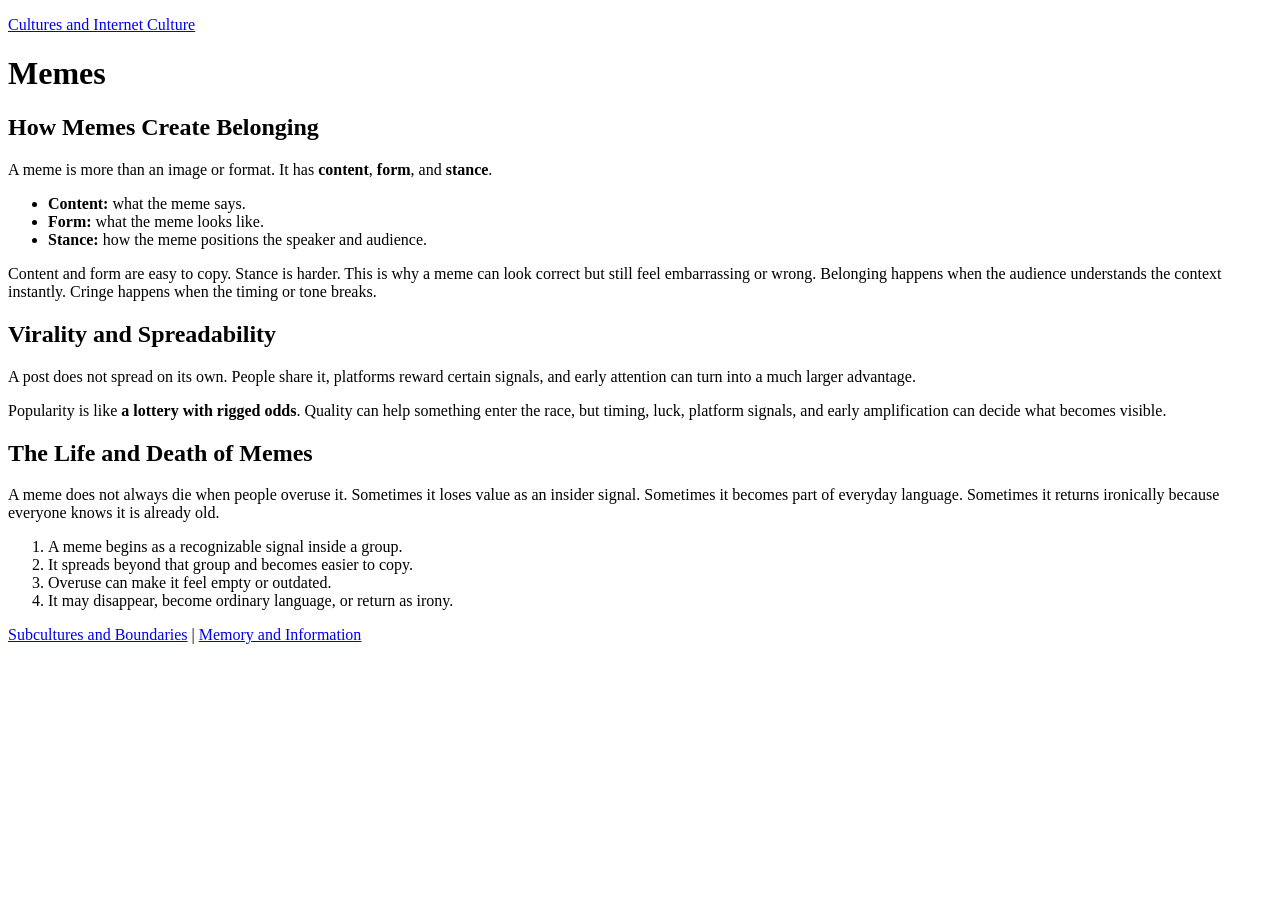
==== memes.html @ 199966b6 "add files to my repo" ====
<!doctype html>
<head>
  <title>Memes</title>
</head>
<body>
  <header>
    <p><a href="inside-joke-atlas.html">Cultures and Internet Culture</a></p>
    <h1>Memes</h1>
  </header>

  <main>
    <section>
      <h2>How Memes Create Belonging</h2>

      <p>
        A meme is more than an image or format. It has <strong>content</strong>,
        <strong>form</strong>, and <strong>stance</strong>.
      </p>

      <ul>
        <li><strong>Content:</strong> what the meme says.</li>
        <li><strong>Form:</strong> what the meme looks like.</li>
        <li><strong>Stance:</strong> how the meme positions the speaker and audience.</li>
      </ul>

      <p>
        Content and form are easy to copy. Stance is harder. This is why a meme can look correct
        but still feel embarrassing or wrong. <span>Belonging</span> happens when the audience
        understands the context instantly. <span>Cringe</span> happens when the timing or tone
        breaks.
      </p>
    </section>

    <section>
      <h2>Virality and Spreadability</h2>

      <p>
        A post does not spread on its own. People share it, platforms reward certain signals, and
        early attention can turn into a much larger advantage.
      </p>

      <p>
        Popularity is like <strong>a lottery with rigged odds</strong>. Quality can help
        something enter the race, but timing, luck, platform signals, and early amplification can
        decide what becomes visible.
      </p>
    </section>

    <section>
      <h2>The Life and Death of Memes</h2>

      <p>
        A meme does not always die when people overuse it. Sometimes it loses value as an insider
        signal. Sometimes it becomes part of everyday language. Sometimes it returns ironically
        because everyone knows it is already old.
      </p>

      <ol>
        <li>A meme begins as a recognizable signal inside a group.</li>
        <li>It spreads beyond that group and becomes easier to copy.</li>
        <li>Overuse can make it feel empty or outdated.</li>
        <li>It may disappear, become ordinary language, or return as irony.</li>
      </ol>
    </section>
  </main>

  <footer>
    <p>
      <a href="subcultures.html">Subcultures and Boundaries</a>
      <span> | </span>
      <a href="memory.html">Memory and Information</a>
    </p>
  </footer>
</body>
</html>
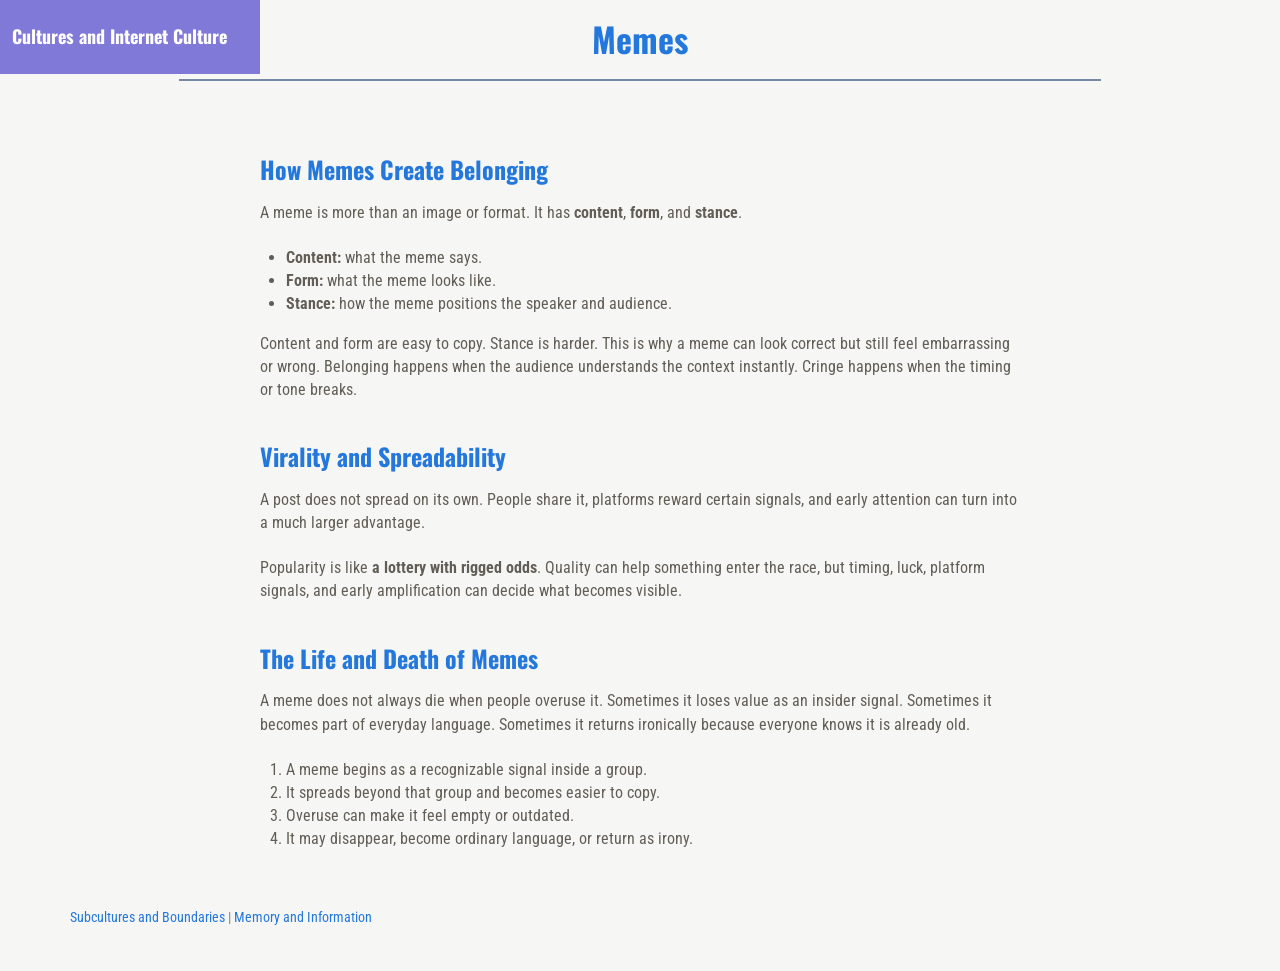
==== commit a1b72bc8: "version 2 added css design" ====
--- a/memes.html
+++ b/memes.html
@@ -1,10 +1,14 @@
 <!doctype html>
 <head>
   <title>Memes</title>
+  <link rel="preconnect" href="https://fonts.googleapis.com">
+  <link rel="preconnect" href="https://fonts.gstatic.com" crossorigin>
+  <link href="https://fonts.googleapis.com/css2?family=Oswald:wght@500;600;700&amp;family=Roboto+Condensed:wght@400;500;600;700&amp;display=swap" rel="stylesheet">
+  <link rel="stylesheet" href="style.css">
 </head>
-<body>
+<body class="article-page memes-page">
   <header>
-    <p><a href="inside-joke-atlas.html">Cultures and Internet Culture</a></p>
+    <p><a href="index.html">Cultures and Internet Culture</a></p>
     <h1>Memes</h1>
   </header>
 
--- a/style.css
+++ b/style.css
@@ -0,0 +1,277 @@
+html {
+  min-height: 100%;
+  background: #f6f6f5;
+}
+
+body {
+  position: relative;
+  isolation: isolate;
+  margin: 0;
+  background: transparent;
+  color: #625e56;
+  font-family: "Roboto Condensed", Arial, Helvetica, sans-serif;
+  font-size: 16px;
+  line-height: 1.45;
+}
+
+body::before {
+  position: fixed;
+  z-index: -1;
+  inset: 0;
+  background: url("img/background.jpg") center / cover no-repeat;
+  content: "";
+  opacity: 0.3;
+  pointer-events: none;
+}
+
+h1,
+h2 {
+  font-family: Oswald, "Arial Narrow", Arial, sans-serif;
+  font-weight: 700;
+}
+
+h1,
+h2,
+p,
+blockquote {
+  margin-top: 0;
+}
+
+a {
+  color: inherit;
+}
+
+.home-page header {
+  max-width: 1180px;
+  margin: 0;
+  padding: 28px 30px;
+  background: #8079d8;
+  color: white;
+}
+
+.home-page h1 {
+  margin-bottom: 10px;
+  font-size: 34px;
+  font-weight: 700;
+}
+
+.home-page header p {
+  max-width: 700px;
+  margin-bottom: 0;
+}
+
+.home-page hr {
+  display: none;
+}
+
+.home-page main {
+  max-width: 1140px;
+  margin: 18px auto 56px;
+}
+
+.home-page main section:first-child {
+  max-width: 1060px;
+  margin-left: 20px;
+  padding: 14px 16px;
+  background: #d8e6fd;
+}
+
+.home-page h2,
+.article-page h2 {
+  color: #2478dc;
+  font-size: 24px;
+  font-weight: 700;
+}
+
+.home-page main section:first-child h2 {
+  margin-bottom: 6px;
+}
+
+.home-page main section:nth-child(2) {
+  max-width: 360px;
+  margin: 20px 0 0 20px;
+}
+
+.home-page main section:nth-child(2) h2 {
+  margin-left: 16px;
+  margin-bottom: 14px;
+}
+
+.home-page main section:nth-child(2) p {
+  margin-bottom: 10px;
+}
+
+.home-page main section:nth-child(2) a {
+  display: block;
+  padding: 14px 12px;
+  background: #d8e6fd;
+  color: #718098;
+  font-size: 19px;
+  font-weight: bold;
+  text-decoration: none;
+}
+
+.home-page main section:nth-child(2) a:hover,
+.home-page main section:nth-child(2) a:focus {
+  color: #2478dc;
+}
+
+.article-page header {
+  position: relative;
+  width: 100%;
+  height: 100px;
+  margin: 0;
+  padding-top: 14px;
+}
+
+.article-page header p {
+  position: absolute;
+  top: 0;
+  left: 0;
+  box-sizing: border-box;
+  display: flex;
+  align-items: center;
+  width: max(0px, calc(50% - 380px));
+  height: 74px;
+  margin: 0;
+  padding: 0 12px;
+  background: #8079d8;
+  color: white;
+  font-family: Oswald, "Arial Narrow", Arial, sans-serif;
+  font-size: 18px;
+  font-weight: bold;
+  line-height: 1.1;
+  transition: background-color 0.2s, color 0.2s;
+}
+
+.article-page header p a {
+  max-width: 100%;
+  text-decoration: none;
+}
+
+.article-page header p:hover,
+.article-page header p:focus-within {
+  background: white;
+  color: #8079d8;
+}
+
+.article-page h1 {
+  width: 72%;
+  margin: 0 auto;
+  padding: 0 0 16px;
+  border-bottom: 2px solid #7789a4;
+  color: #2478dc;
+  font-size: 34px;
+  font-weight: 700;
+  text-align: center;
+}
+
+.article-page main {
+  max-width: 780px;
+  margin: 38px auto 56px;
+}
+
+.article-page main section {
+  margin-bottom: 38px;
+}
+
+.article-page main p {
+  margin-bottom: 22px;
+}
+
+.article-page main h2 {
+  margin-bottom: 14px;
+}
+
+.article-page blockquote {
+  max-width: 560px;
+  margin: 0 auto 34px;
+  padding: 16px 22px;
+  background: #d8e6fd;
+  color: #748197;
+  font-weight: bold;
+  text-align: center;
+}
+
+.subcultures-page main section:nth-child(2) {
+  max-width: 760px;
+  margin: 0 auto;
+}
+
+.memes-page main {
+  max-width: 760px;
+}
+
+.memes-page ul,
+.memes-page ol {
+  padding-left: 26px;
+}
+
+.memory-page main {
+  max-width: 760px;
+}
+
+footer {
+  max-width: 1140px;
+  margin: 0 auto;
+  padding-bottom: 30px;
+  color: #778095;
+  font-size: 14px;
+}
+
+footer a {
+  color: #2478dc;
+  text-decoration: none;
+}
+
+footer a:hover,
+footer a:focus {
+  text-decoration: underline;
+}
+
+@media (max-width: 760px) {
+  .home-page header,
+  .home-page main,
+  .article-page main,
+  footer {
+    width: auto;
+    margin-left: 20px;
+    margin-right: 20px;
+  }
+
+  .home-page header {
+    margin-top: 0;
+  }
+
+  .home-page header {
+    padding: 24px 20px;
+  }
+
+  .home-page main section:first-child {
+    margin-left: 0;
+  }
+
+  .home-page main section:nth-child(2) {
+    margin-left: 0;
+  }
+
+  .article-page header {
+    height: auto;
+    min-height: 136px;
+    padding-top: 0;
+  }
+
+  .article-page header p {
+    display: flex;
+    position: static;
+    width: fit-content;
+    margin-bottom: 16px;
+  }
+
+  .article-page h1 {
+    width: 90%;
+    margin: 0 auto;
+    padding-bottom: 14px;
+    font-size: 28px;
+  }
+}
